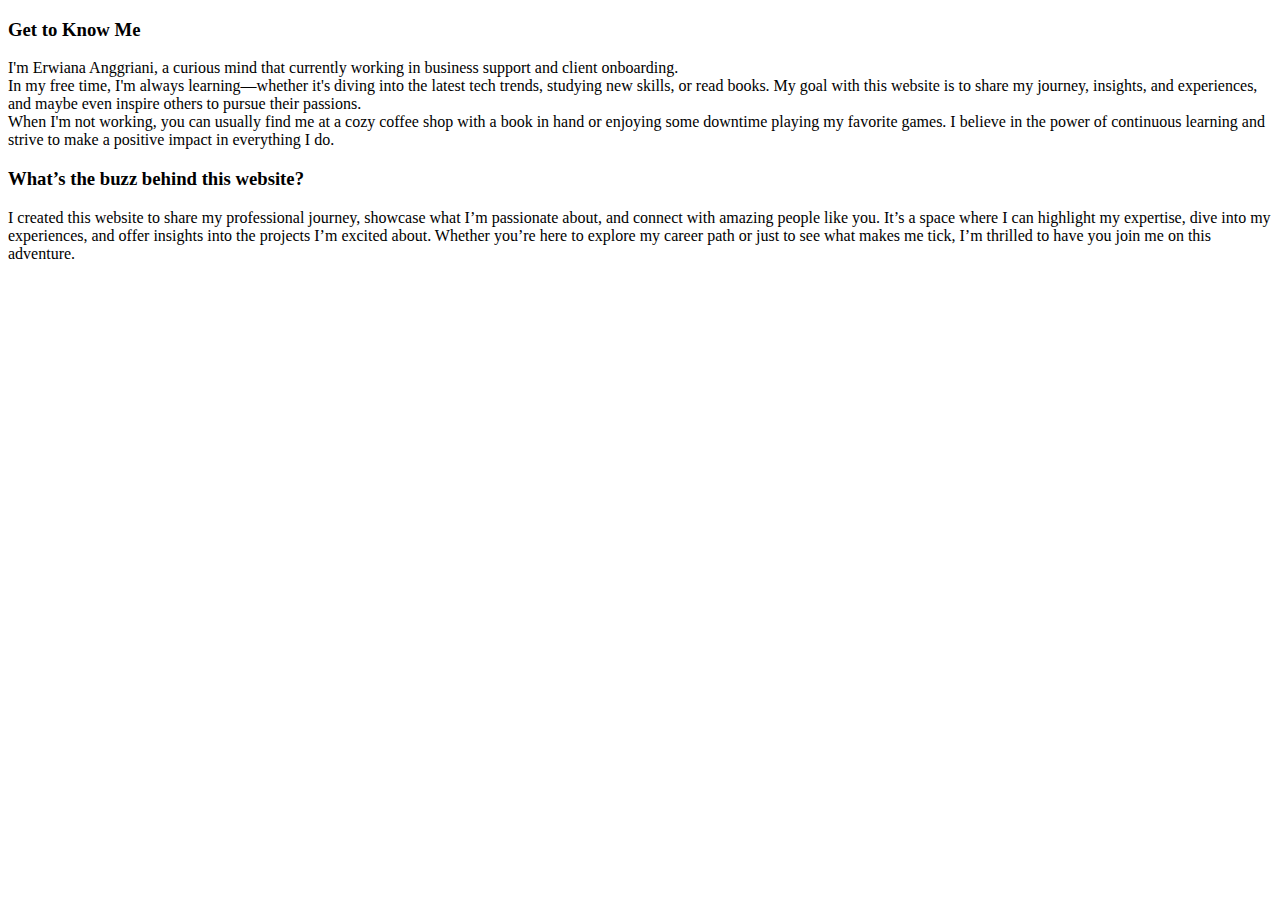
==== about.html @ 5969a901 "first init" ====
<!DOCTYPE html>
<html lang="en">
    <head>
        <meta charset="UTF-8">
        <meta name="viewport" content="width=device-width, initial-scale=1.0">
        <title>About | Erwiana's Website</title>
        <link rel="stylesheet" href="style.css">
    </head>

    <body>
        <div class="about">
            <h3>Get to Know Me</h3>
            <p>I'm Erwiana Anggriani, a curious mind that currently working in business support and client onboarding.
            </br>In my free time, I'm always learning—whether it's diving into the latest tech trends, studying new skills, or read books. My goal with this website is to share my journey, insights, and experiences, and maybe even inspire others to pursue their passions.
            </br>When I'm not working, you can usually find me at a cozy coffee shop with a book in hand or enjoying some downtime playing my favorite games. I believe in the power of continuous learning and strive to make a positive impact in everything I do.</p>
        </div>

        <div class="purpose">
            <h3>What’s the buzz behind this website?</h3>
            <p>I created this website to share my professional journey, showcase what I’m passionate about, and connect with amazing people like you. It’s a space where I can highlight my expertise, dive into my experiences, and offer insights into the projects I’m excited about. Whether you’re here to explore my career path or just to see what makes me tick, I’m thrilled to have you join me on this adventure.</p>
        </div>
    </body>

   

    </html>
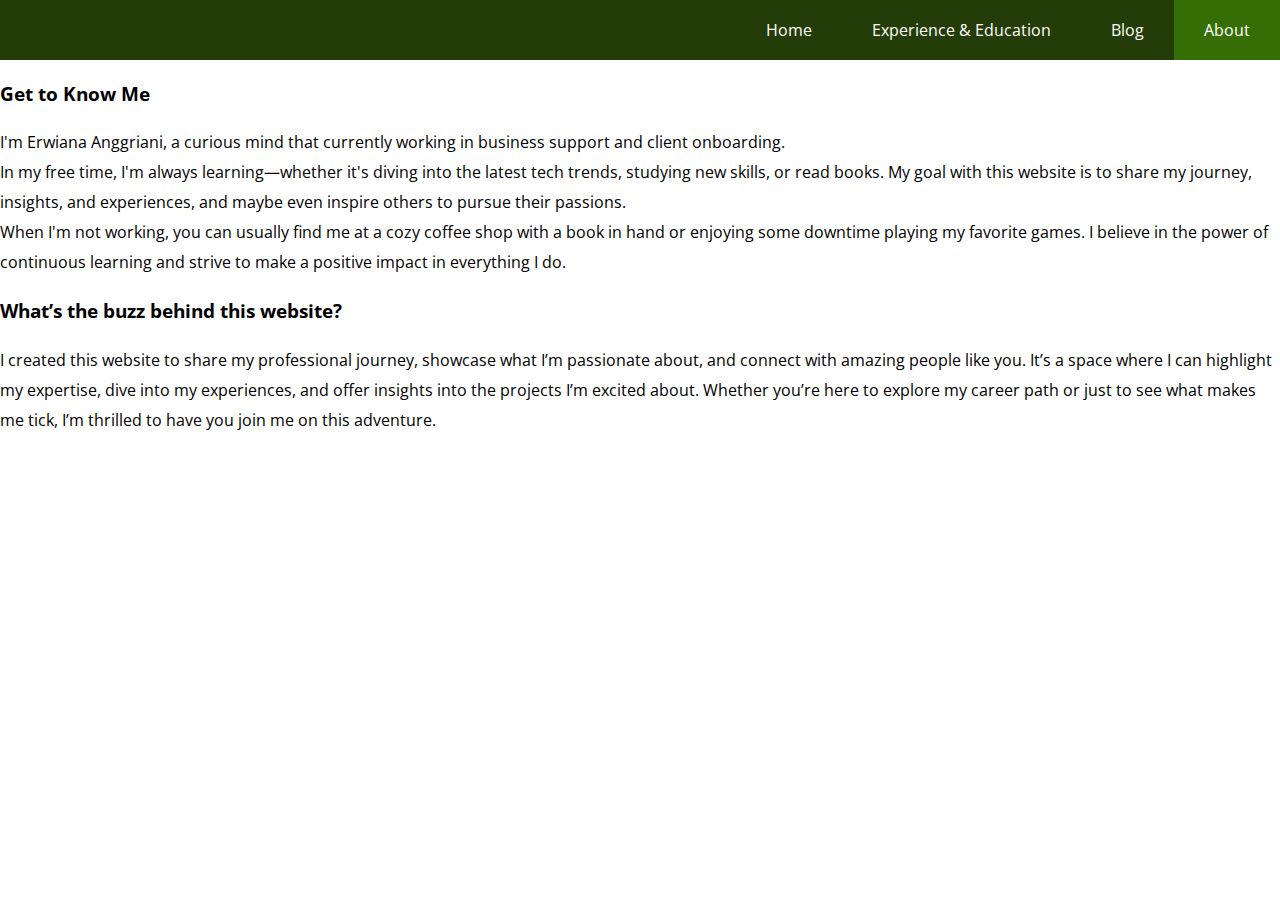
==== commit 43e2f3fc: "blog" ====
--- a/about.html
+++ b/about.html
@@ -4,11 +4,23 @@
         <meta charset="UTF-8">
         <meta name="viewport" content="width=device-width, initial-scale=1.0">
         <title>About | Erwiana's Website</title>
-        <link rel="stylesheet" href="style.css">
+        <link rel="preconnect" href="https://fonts.googleapis.com">
+        <link rel="preconnect" href="https://fonts.gstatic.com" crossorigin>
+        <link href="https://fonts.googleapis.com/css2?family=Open+Sans:ital,wght@0,300..800;1,300..800&display=swap" rel="stylesheet">
+        
+        <link rel="stylesheet" href="css/nav.css">
+        <link rel="stylesheet" href="css/style.css">
     </head>
 
     <body>
-        <div class="about">
+        <nav id="nav">
+            <a href="index.html" class="nav-item">Home</a>
+            <a href="porto.html" class="nav-item">Experience & Education</a>
+            <a href="blog.html" class="nav-item">Blog</a>
+            <a href="about.html" class="nav-item  nav-item--active">About</a>
+        </nav>
+
+        <div class="about" id="homepage">
             <h3>Get to Know Me</h3>
             <p>I'm Erwiana Anggriani, a curious mind that currently working in business support and client onboarding.
             </br>In my free time, I'm always learning—whether it's diving into the latest tech trends, studying new skills, or read books. My goal with this website is to share my journey, insights, and experiences, and maybe even inspire others to pursue their passions.
--- a/css/nav.css
+++ b/css/nav.css
@@ -0,0 +1,34 @@
+
+body {
+    margin: 0;
+    padding: 0;
+    font-family: "Open Sans", sans-serif;
+    line-height: 30px;
+}
+
+/* NAVIGATION STYLING */
+#nav {
+    display: flex;
+    flex-direction: row;
+    margin: 0;
+    background: #243c07;
+    justify-content: right;
+}
+
+
+#nav .nav-item {
+    padding: 15px 30px;
+    color: white;
+    text-decoration: none;
+    font-family: "Open Sans", sans-serif;
+}
+
+#nav .nav-item:hover {
+    background: #346e05;
+    transition: 0.15s ease-in;
+}
+
+#nav .nav-item.nav-item--active {
+    background: #346e05;;
+}
+/* END OF NAVIGATION STYLING */
--- a/css/style.css
+++ b/css/style.css
@@ -0,0 +1,87 @@
+#homepage {
+
+}
+
+#upper1,
+#middle2,
+#lower3,
+#ground4,
+#footer,
+#blog,
+#about {
+    display: flex;
+    padding: 75px 250px;
+}
+
+#upper1 {
+    display: flex;
+    justify-content: center;
+    align-items: center;
+    padding: 150px 250px;
+}
+
+#middle2 {
+    background: #8fb25c;
+    color: white;
+}
+
+.area2 {
+    display: flex;
+}
+
+.area2-image {
+    width: 350px;
+}
+
+.area2-right {
+    margin-left: 150px;
+    display: flex;
+    flex-direction: column;
+    justify-content: right;
+    line-height: 35px;
+}
+
+.discover-button {
+
+}
+
+#ground4 {
+    background-image: url("../img/botanical1.jpeg");
+    color: white;
+    background-size: cover;
+}
+
+
+#footer {
+    padding-top: 0;
+    padding-bottom: 0;
+}
+
+.botanical-image {
+    background-image: url("../img/botanical1.jpeg");
+    color: white;
+    background-size: cover;
+    height: 300px;
+}
+
+#blog {
+    flex-direction: column;
+}
+
+.article {
+    margin-bottom: 50px;
+    display: flex;
+    flex-direction: row;
+    padding-bottom: 50px;
+    border-bottom: 1px solid rgb(194, 194, 194);
+    align-items: center;
+}
+
+.article-right {
+    margin-left: 50px;
+}
+
+.article-left {}
+.article-date {
+    color: grey;
+}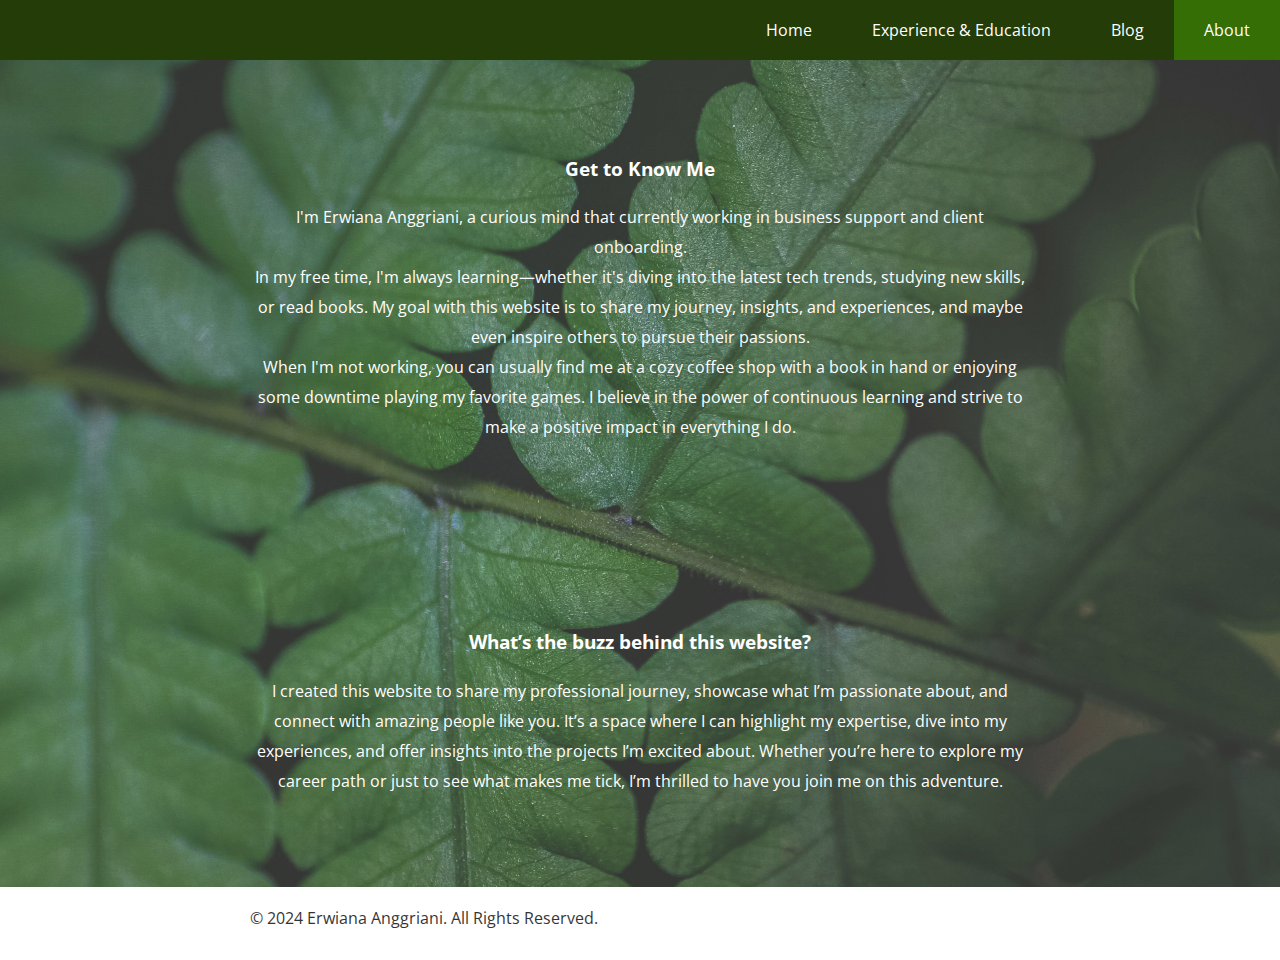
==== commit 40f37732: "add blog and porto" ====
--- a/about.html
+++ b/about.html
@@ -20,19 +20,28 @@
             <a href="about.html" class="nav-item  nav-item--active">About</a>
         </nav>
 
-        <div class="about" id="homepage">
-            <h3>Get to Know Me</h3>
-            <p>I'm Erwiana Anggriani, a curious mind that currently working in business support and client onboarding.
-            </br>In my free time, I'm always learning—whether it's diving into the latest tech trends, studying new skills, or read books. My goal with this website is to share my journey, insights, and experiences, and maybe even inspire others to pursue their passions.
-            </br>When I'm not working, you can usually find me at a cozy coffee shop with a book in hand or enjoying some downtime playing my favorite games. I believe in the power of continuous learning and strive to make a positive impact in everything I do.</p>
+        <div id="about">
+            <div class="get-to-know-me">
+                <h3>Get to Know Me</h3>
+                <p>I'm Erwiana Anggriani, a curious mind that currently working in business support and client onboarding.
+                </br>In my free time, I'm always learning—whether it's diving into the latest tech trends, studying new skills, or read books. My goal with this website is to share my journey, insights, and experiences, and maybe even inspire others to pursue their passions.
+                </br>When I'm not working, you can usually find me at a cozy coffee shop with a book in hand or enjoying some downtime playing my favorite games. I believe in the power of continuous learning and strive to make a positive impact in everything I do.</p>
+            </div>  
+
+            <div class="purpose">
+                <h3>What’s the buzz behind this website?</h3>
+                <p>I created this website to share my professional journey, showcase what I’m passionate about, and connect with amazing people like you. It’s a space where I can highlight my expertise, dive into my experiences, and offer insights into the projects I’m excited about. Whether you’re here to explore my career path or just to see what makes me tick, I’m thrilled to have you join me on this adventure.</p>
+            </div>
+
+            <div class="layer"></div>
         </div>
 
-        <div class="purpose">
-            <h3>What’s the buzz behind this website?</h3>
-            <p>I created this website to share my professional journey, showcase what I’m passionate about, and connect with amazing people like you. It’s a space where I can highlight my expertise, dive into my experiences, and offer insights into the projects I’m excited about. Whether you’re here to explore my career path or just to see what makes me tick, I’m thrilled to have you join me on this adventure.</p>
-        </div>
+        <footer id="footer">
+            <div id="copyright">
+                <div class="area5">
+                    <p>© 2024 Erwiana Anggriani. All Rights Reserved.</p>
+                </div>
+            </div>
+        </footer>
     </body>
-
-   
-
-    </html>+</html>--- a/css/style.css
+++ b/css/style.css
@@ -8,7 +8,8 @@
 #ground4,
 #footer,
 #blog,
-#about {
+#about,
+#porto {
     display: flex;
     padding: 75px 250px;
 }
@@ -42,7 +43,16 @@
 }
 
 .discover-button {
+    background: #243c07;
+    color: white;
+    text-decoration: none;
+    border-radius: 5px;
+    text-align: center;
+}
 
+.discover-button:hover,
+.discover-button:focus {
+    background: #346e05;
 }
 
 #ground4 {
@@ -64,7 +74,8 @@
     height: 300px;
 }
 
-#blog {
+#blog,
+#porto {
     flex-direction: column;
 }
 
@@ -84,4 +95,40 @@
 .article-left {}
 .article-date {
     color: grey;
+}
+
+.porto-card {
+    margin-bottom: 50px;
+}
+
+.porto-card span {
+    color: gray;
+    font-size: 14px;
+    display: block;
+}
+
+#about {
+    margin: 0;
+    padding: 0;
+    flex-direction: column;
+    background-image: url('../img/botanical1.jpeg');
+    color: white;   
+    background-size: cover;
+    display: flex;
+}
+
+.get-to-know-me,
+.purpose {
+    text-align: center;
+    margin-bottom: 75px;
+    margin-top: 75px;
+    padding-left: 250px;
+    padding-right: 250px;
+}
+
+.layer {
+    background: rgba(255,255,255, 0.2);
+    position: absolute;
+    height: 100%;
+    width: 100%;
 }